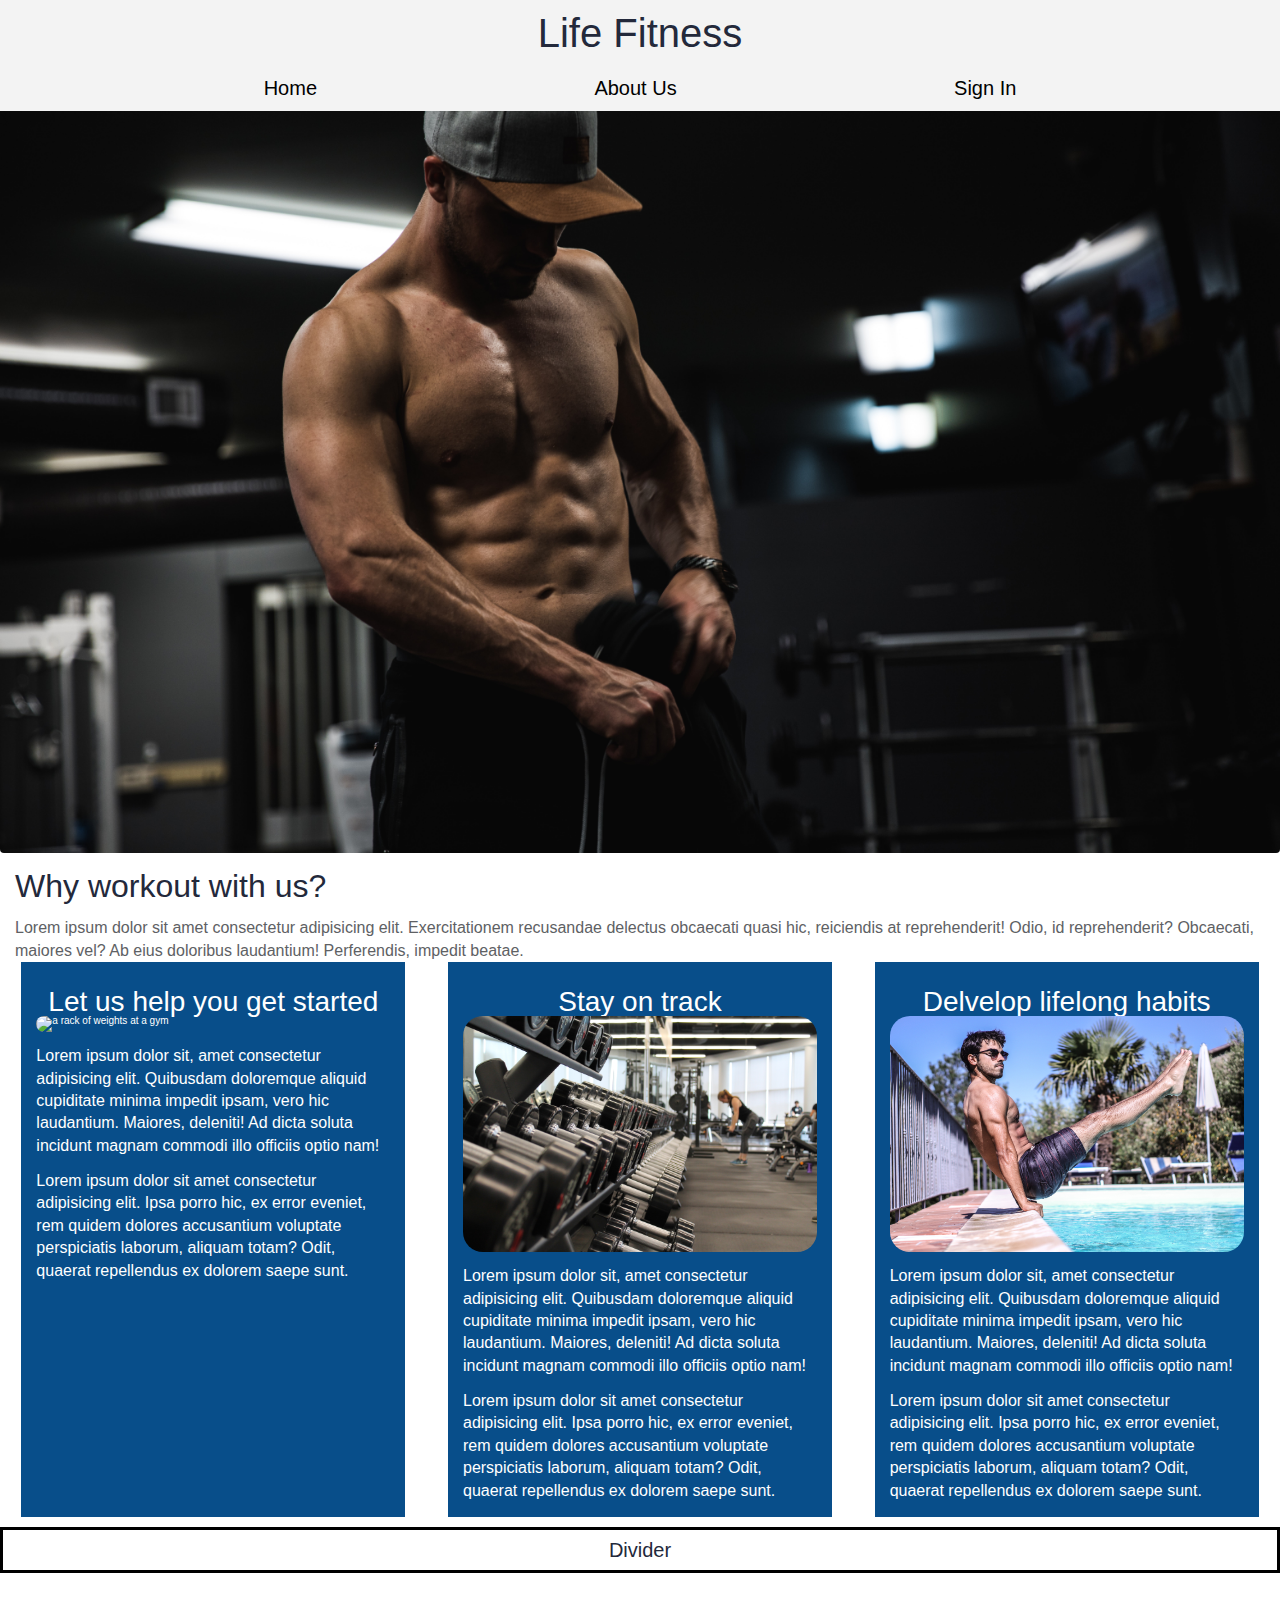
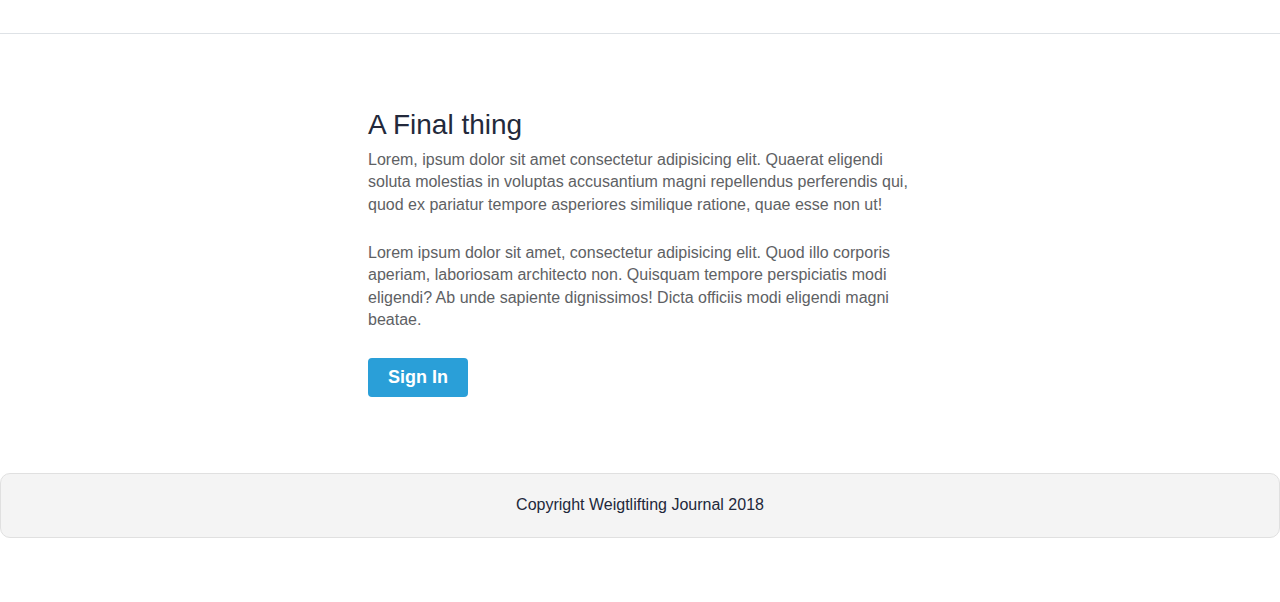
==== index.html @ 94f2654a "first-commit" ====
<!doctype html>

<html lang="en" font-size: 62.5%>
<head>
  <meta charset="utf-8">

  <meta name="viewport" content="width=device-width, initial-scale=1">

  <title>Weigtlifting Journal Marketing Page</title>

  <link href="css/index.css" rel="stylesheet">

  <link href="https://fonts.googleapis.com/css?family=Open+Sans&display=swap" rel="stylesheet">

</head>

<body>

 <section class = top>
    <div class =title> 
      <h1>Life Fitness</h1>
    </div>
    <nav>
        <a href = "index.html" class = "toolbar">Home</a>
        <a href = "about_us.html" class = "toolbar">About Us</a>
        <a href = "#" class = "toolbar">Sign In</a>
    </nav>
  </section>

  <div class="container home">

    <header class="intro">
      
      <div class ="topimage">
        <img src="img/Photo by Anastase Maragos on Unsplash.jpg" alt = "A strong man prepares for his workout" class = "workout1">
      </div>

      <h2>Why workout with us?</h2>
    
      <p>Lorem ipsum dolor sit amet consectetur adipisicing elit. Exercitationem recusandae delectus obcaecati quasi hic, reiciendis at reprehenderit! Odio, id reprehenderit? Obcaecati, maiores vel? Ab eius doloribus laudantium! Perferendis, impedit beatae.</p>
    </header>
   
    <section class="middle-section">

      <div class = "middle-points">
        <h3>Let us help you get started</h3>

        <div class = "image_class">
            <img src="img/Photo by Sam Knight on Unsplash.jpg" class="weights" alt="a rack of weights at a gym">
        </div>

        <div class = "middle_point_text">
          <p>Lorem ipsum dolor sit, amet consectetur adipisicing elit. Quibusdam doloremque aliquid cupiditate minima impedit ipsam, vero hic laudantium. Maiores, deleniti! Ad dicta soluta incidunt magnam commodi illo officiis optio nam!</p>
        
          <p>Lorem ipsum dolor sit amet consectetur adipisicing elit. Ipsa porro hic, ex error eveniet, rem quidem dolores accusantium voluptate perspiciatis laborum, aliquam totam? Odit, quaerat repellendus ex dolorem saepe sunt.</p>
        </div>
      </div>

      <div class = "middle-points">
          <h3>Stay on track</h3>
  
          <div class = "image_class">
              <img src="img/Photo by Danielle Cerullo on Unsplash.jpg" class="weights" alt="a rack of weights at a gym">
          </div>
  
          <div class = "middle_point_text">
            <p>Lorem ipsum dolor sit, amet consectetur adipisicing elit. Quibusdam doloremque aliquid cupiditate minima impedit ipsam, vero hic laudantium. Maiores, deleniti! Ad dicta soluta incidunt magnam commodi illo officiis optio nam!</p>
          
            <p>Lorem ipsum dolor sit amet consectetur adipisicing elit. Ipsa porro hic, ex error eveniet, rem quidem dolores accusantium voluptate perspiciatis laborum, aliquam totam? Odit, quaerat repellendus ex dolorem saepe sunt.</p>
          </div>
        </div>

        <div class = "middle-points">
            <h3>Delvelop lifelong habits</h3>
    
            <div class = "image_class">
                <img src="img/Photo by Pedro Araújo on Unsplash.jpg" class="weights" alt="a rack of weights at a gym">
            </div>
    
            <div class = "middle_point_text">
              <p>Lorem ipsum dolor sit, amet consectetur adipisicing elit. Quibusdam doloremque aliquid cupiditate minima impedit ipsam, vero hic laudantium. Maiores, deleniti! Ad dicta soluta incidunt magnam commodi illo officiis optio nam!</p>
            
              <p>Lorem ipsum dolor sit amet consectetur adipisicing elit. Ipsa porro hic, ex error eveniet, rem quidem dolores accusantium voluptate perspiciatis laborum, aliquam totam? Odit, quaerat repellendus ex dolorem saepe sunt.</p>
            </div>
          </div>
    </section>

    <div class = "divider">
      <h4>Divider</h4>
    </div>
    
    <section class="final_point">
      <div class="final_point-text">
        <h3>A Final thing</h3>

        <p>Lorem, ipsum dolor sit amet consectetur adipisicing elit. Quaerat eligendi soluta molestias in voluptas accusantium magni repellendus perferendis qui, quod ex pariatur tempore asperiores similique ratione, quae esse non ut!</p>
      
        <p>Lorem ipsum dolor sit amet, consectetur adipisicing elit. Quod illo corporis aperiam, laboriosam architecto non. Quisquam tempore perspiciatis modi eligendi? Ab unde sapiente dignissimos! Dicta officiis modi eligendi magni beatae.</p>
      
        <div class="btn">
            <button type="button" href = "index.html" class = "button">Sign In</button>
            <button type="button" href = "index.html" class = "button2">Sign In</button>
        </div>
      </div>

    </section>

    <footer>
      <p>Copyright Weigtlifting Journal 2018</p>
    </footer>

  </div>
</body>
</html>
---- css/index.css ----
/* http://meyerweb.com/eric/tools/css/reset/ 
   v2.0 | 20110126
   License: none (public domain)
*/
html,
body,
div,
span,
applet,
object,
iframe,
h1,
h2,
h3,
h4,
h5,
h6,
p,
blockquote,
pre,
a,
abbr,
acronym,
address,
big,
cite,
code,
del,
dfn,
em,
img,
ins,
kbd,
q,
s,
samp,
small,
strike,
strong,
sub,
sup,
tt,
var,
b,
u,
i,
center,
dl,
dt,
dd,
ol,
ul,
li,
fieldset,
form,
label,
legend,
table,
caption,
tbody,
tfoot,
thead,
tr,
th,
td,
article,
aside,
canvas,
details,
embed,
figure,
figcaption,
footer,
header,
hgroup,
menu,
nav,
output,
ruby,
section,
summary,
time,
mark,
audio,
video {
  margin: 0;
  padding: 0;
  border: 0;
  font-size: 100%;
  font: inherit;
  vertical-align: baseline;
}
/* HTML5 display-role reset for older browsers */
article,
aside,
details,
figcaption,
figure,
footer,
header,
hgroup,
menu,
nav,
section {
  display: block;
}
body {
  line-height: 1;
}
ol,
ul {
  list-style: none;
}
blockquote,
q {
  quotes: none;
}
blockquote:before,
blockquote:after,
q:before,
q:after {
  content: '';
  content: none;
}
table {
  border-collapse: collapse;
  border-spacing: 0;
}
* {
  box-sizing: border-box;
}
html {
  font-size: 62.5%;
}
html,
body {
  font-family: 'Ubuntu', sans-serif;
  color: #5E6164;
}
h1,
h2,
h3,
h4,
h5 {
  font-family: Impact, Haettenschweiler, 'Arial Narrow Bold', sans-serif;
  color: #23293B;
}
h2 {
  font-size: 3.2rem;
}
h3 {
  font-size: 2.8rem;
}
p {
  font-size: 1.6rem;
  line-height: 1.4;
}
.container {
  width: 100%;
}
.top {
  display: flex;
  background-color: #F3F3F3;
  flex-flow: row wrap;
  padding: 1%;
  overflow: hidden;
  position: fixed;
  width: 100%;
  top: 0;
}
.top div.title {
  display: flex;
  justify-content: center;
  width: 100%;
  flex-flow: column wrap;
  align-content: center;
}
.top .title {
  font-size: 4rem;
}
.top nav {
  display: flex;
  justify-content: space-between;
  width: 100%;
  padding-right: 20%;
  padding-left: 20%;
  margin-top: 2%;
}
@media (max-width: 900px) {
  .top nav {
    padding-top: 2%;
    padding-left: 7.5%;
    padding-right: 7.5%;
    justify-content: space-around;
    padding-bottom: 2%;
  }
}
@media (max-width: 500px) {
  .top nav {
    padding-top: 2%;
    padding-left: 5%;
    padding-right: 5%;
    justify-content: space-around;
    padding-bottom: 2%;
  }
}
.top nav .toolbar {
  text-decoration: none;
  font-size: 2rem;
  color: black;
}
footer {
  color: #22283B;
  background: #f4f4f4;
  padding: 20px 0;
  border: 1px double #e0e0e0;
  border-radius: 10px;
  display: flex;
  justify-content: center;
  align-items: center;
  margin-bottom: 5%;
}
.home .intro h2 {
  padding: 15px;
}
.home .intro p {
  padding: 0 15px;
}
.home .intro .topimage .workout1 {
  border-radius: 4px;
  width: 100%;
}
.home .image_class {
  display: flex;
  flex-wrap: wrap;
  width: 100%;
}
.home .image_class img {
  width: 100%;
  border-radius: 20px;
  height: 100%;
}
.home .middle-section {
  display: flex;
  flex-flow: row-wrap;
  justify-content: space-around;
}
@media (max-width: 500px) {
  .home .middle-section {
    flex-flow: column wrap;
  }
}
.home .middle-section .middle-points {
  padding: 15px;
  width: 30%;
  background-color: #084E8A;
  color: white;
}
@media (max-width: 500px) {
  .home .middle-section .middle-points {
    width: 100%;
    padding: 15px, 15px, 0px, 15px;
  }
}
.home .middle-section .middle-points h3 {
  margin-top: 11px;
  color: white;
  width: 100%;
  text-align: center;
}
.home .middle-section .middle-points p {
  margin-top: 13px;
}
.home .divider {
  display: flex;
  width: 100%;
  border: 3px solid black;
  margin-top: 10px;
  justify-content: center;
  padding: 10px;
  font-size: 2rem;
}
.home .final_point {
  margin-top: 60px;
  border-top: 1px solid #dee2e6;
  padding: 6% 7.5%;
  display: flex;
  justify-content: center;
}
@media (max-width: 900px) {
  .home .final_point {
    display: flex;
    width: 100%;
    flex-direction: column-reverse;
    justify-content: center;
  }
}
@media (max-width: 500px) {
  .home .final_point {
    display: flex;
    width: 100%;
    flex-direction: column-reverse;
    justify-content: center;
    padding-left: 0px;
    margin-top: 4%;
  }
}
.home .final_point .final_point-text {
  width: 50%;
}
@media (max-width: 900px) {
  .home .final_point .final_point-text {
    display: flex;
    width: 100%;
    flex-direction: column;
    justify-content: center;
  }
}
@media (max-width: 500px) {
  .home .final_point .final_point-text {
    display: flex;
    width: 100%;
    flex-direction: column;
    justify-content: center;
    padding-left: 4%;
    padding-top: 2%;
  }
}
.home .final_point .final_point-text h3 {
  margin-bottom: 10px;
}
.home .final_point .final_point-text p {
  margin-bottom: 26px;
}
@media (max-width: 500px) {
  .home .final_point .final_point-text .btn {
    display: flex;
    width: 100%;
    flex-direction: column;
    justify-content: center;
  }
}
.home .final_point .final_point-text .btn .button {
  background-color: #2A9FD8;
  color: white;
  padding: 7px 7px;
  text-align: center;
  text-decoration: none;
  display: inline-block;
  font-size: 1.8rem;
  border-radius: 4px;
  width: 100px;
  font-weight: bold;
  border: 2px solid #2A9FD8;
}
@media (max-width: 500px) {
  .home .final_point .final_point-text .btn .button {
    display: none;
  }
}
.home .final_point .final_point-text .btn .button2 {
  display: none;
}
@media (max-width: 500px) {
  .home .final_point .final_point-text .btn .button2 {
    background-color: #001a33;
    color: white;
    padding: 7px 7px;
    text-align: center;
    text-decoration: none;
    display: inline-block;
    font-size: 1.8rem;
    border-radius: 4px;
    width: 100px;
    font-weight: bold;
    border: 2px solid #2A9FD8;
    display: flex;
    flex-direction: column;
    justify-content: center;
    width: 100%;
    padding: 5%;
    padding-left: 43%;
  }
}
.home .final_point .bottom-img {
  width: 46%;
  margin-left: 4%;
}
@media (max-width: 900px) {
  .home .final_point .bottom-img {
    display: flex;
    width: 100%;
    flex-direction: column-reverse;
    justify-content: center;
  }
}
@media (max-width: 500px) {
  .home .final_point .bottom-img {
    display: flex;
    width: 100%;
    flex-direction: column;
    justify-content: center;
  }
}
.home .final_point .bottom-img img {
  width: 100%;
  height: auto;
  border-radius: 10px;
}
.home .about-us-middle {
  display: flex;
  flex-flow: row-wrap;
  justify-content: space-around;
  flex-flow: row wrap;
}
@media (max-width: 500px) {
  .home .about-us-middle {
    flex-flow: column wrap;
  }
}
.home .about-us-middle .about-us-middle-points {
  padding: 15px;
  background-image: url("");
  width: 30%;
  border: 2px solid black;
  border-radius: 4px;
  margin-top: 20px;
}
@media (max-width: 500px) {
  .home .about-us-middle .about-us-middle-points {
    width: 100%;
    padding: 15px, 15px, 0px, 15px;
  }
}
.home .about-us-middle .about-us-middle-points h3 {
  margin-top: 11px;
}
.home .about-us-middle .about-us-middle-points p {
  margin-top: 13px;
}
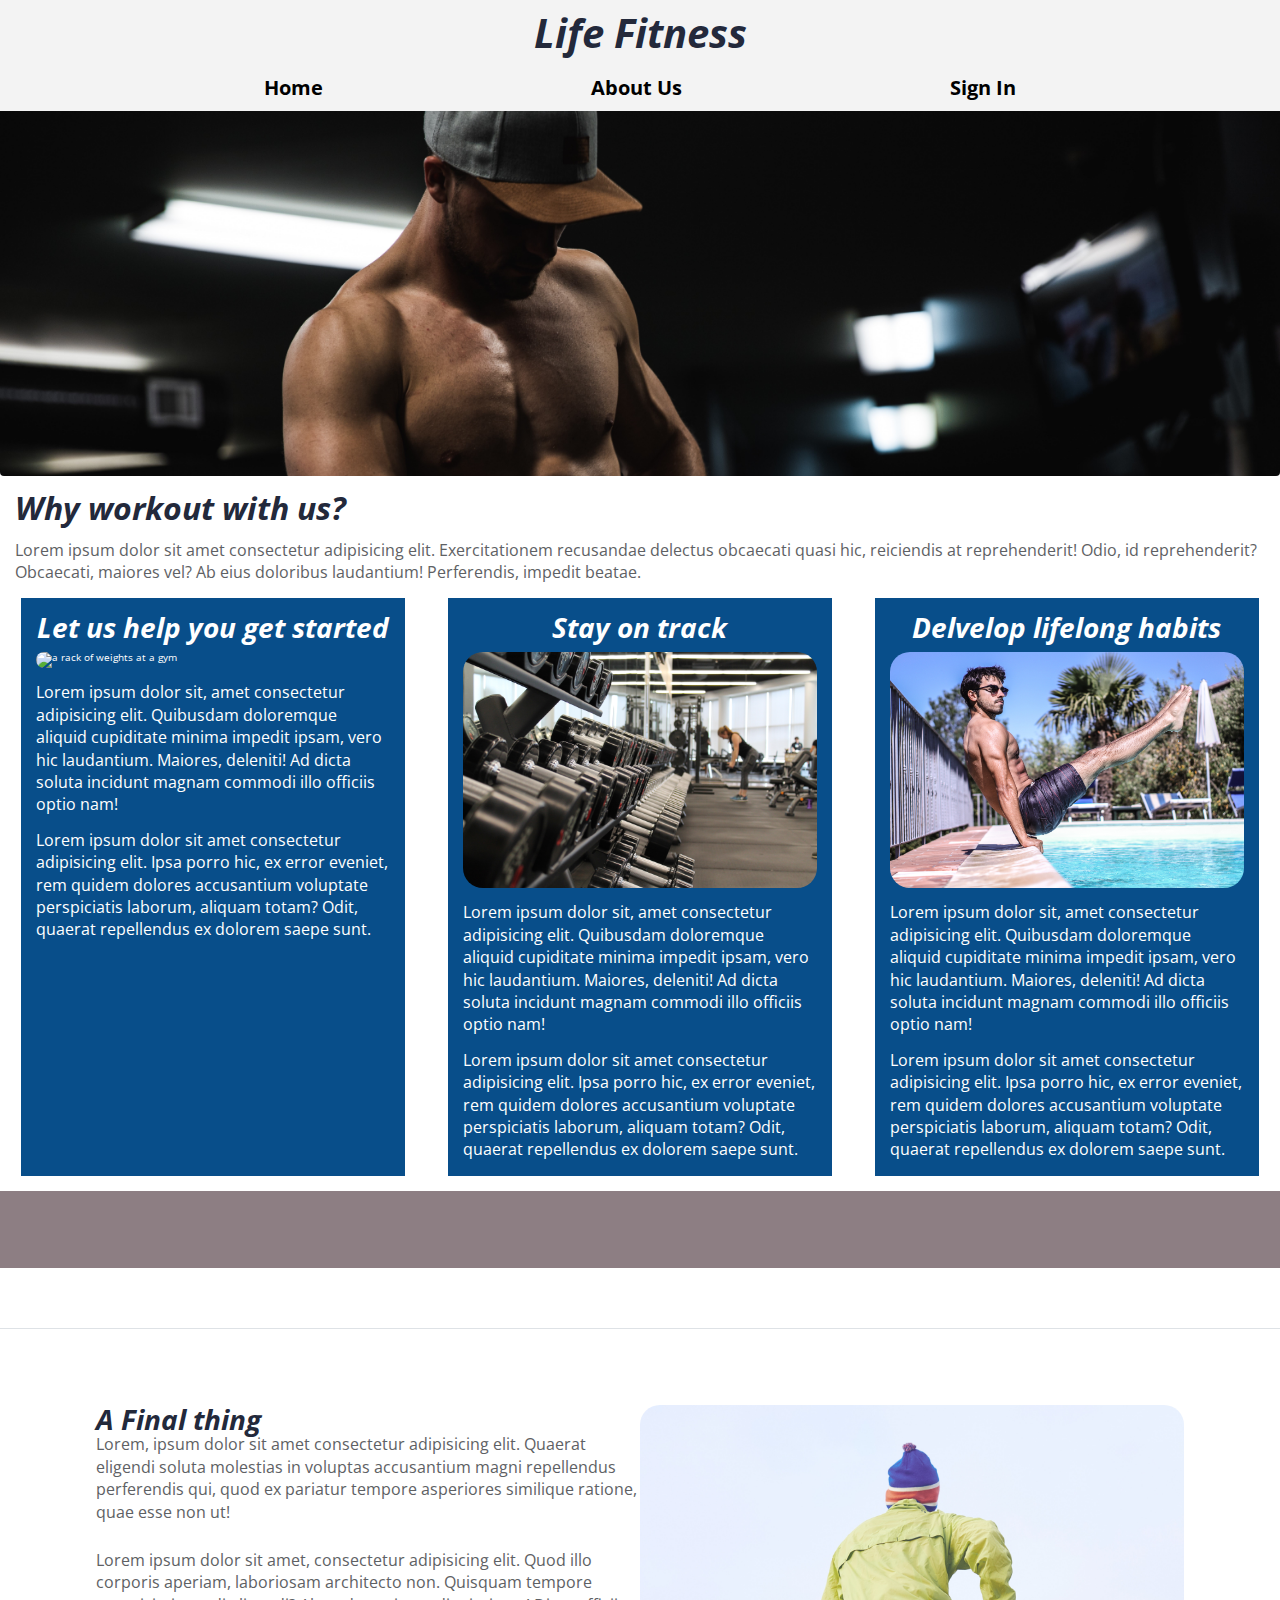
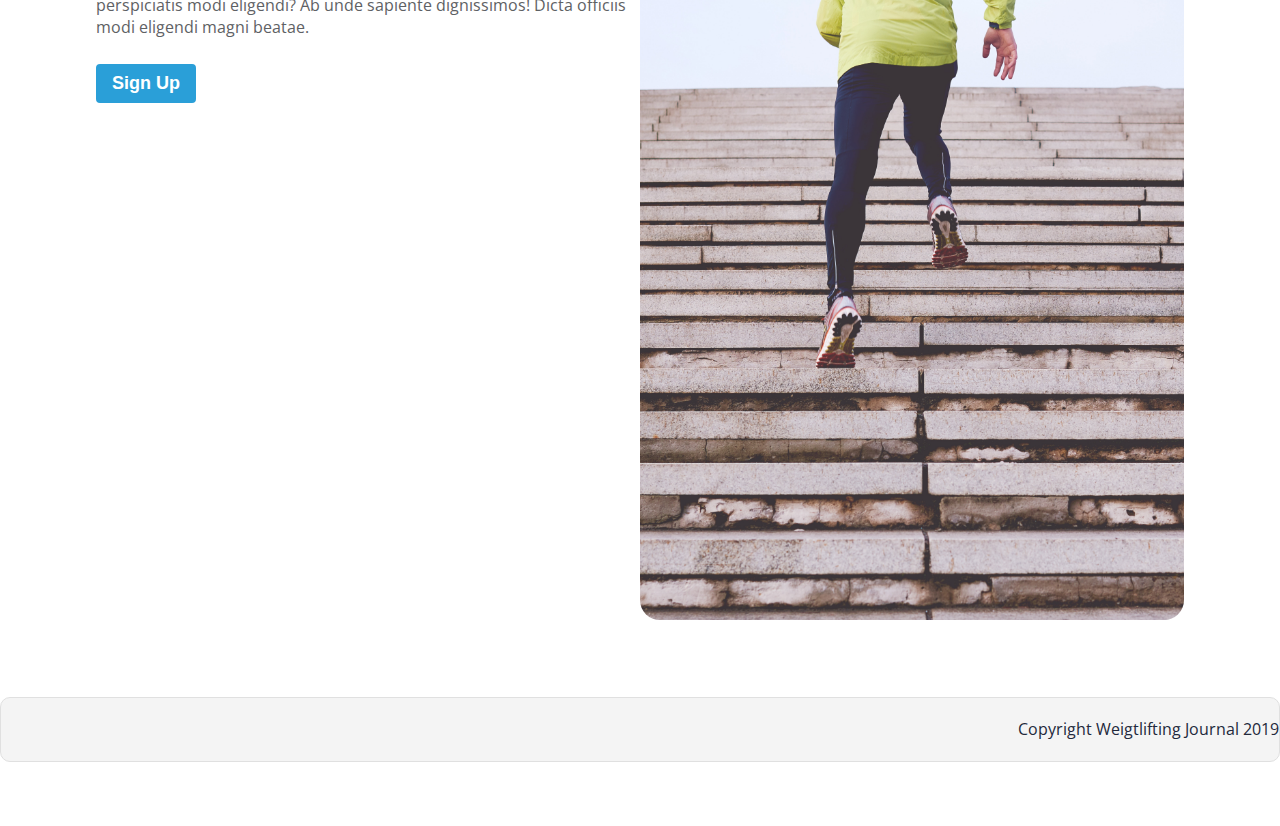
==== commit 2e089595: "second_commit" ====
--- a/index.html
+++ b/index.html
@@ -32,7 +32,7 @@
     <header class="intro">
       
       <div class ="topimage">
-        <img src="img/Photo by Anastase Maragos on Unsplash.jpg" alt = "A strong man prepares for his workout" class = "workout1">
+        <img src="img/Photo by Anastase Maragos on Unsplash 2.jpg" alt = "A strong man prepares for his workout" class = "workout1">
       </div>
 
       <h2>Why workout with us?</h2>
@@ -86,7 +86,6 @@
     </section>
 
     <div class = "divider">
-      <h4>Divider</h4>
     </div>
     
     <section class="final_point">
@@ -98,15 +97,18 @@
         <p>Lorem ipsum dolor sit amet, consectetur adipisicing elit. Quod illo corporis aperiam, laboriosam architecto non. Quisquam tempore perspiciatis modi eligendi? Ab unde sapiente dignissimos! Dicta officiis modi eligendi magni beatae.</p>
       
         <div class="btn">
-            <button type="button" href = "index.html" class = "button">Sign In</button>
-            <button type="button" href = "index.html" class = "button2">Sign In</button>
+            <button type="button" href = "index.html" class = "button">Sign Up</button>
+            <button type="button" href = "index.html" class = "button2">Sign Up</button>
         </div>
+      </div>
+      <div class = "image_class">
+          <img src="img/Photo by Clique Images on Unsplash.jpg" class="barbell" alt="a fully loaded barbell about to be lifted">
       </div>
 
     </section>
 
     <footer>
-      <p>Copyright Weigtlifting Journal 2018</p>
+      <p>Copyright Weigtlifting Journal 2019</p>
     </footer>
 
   </div>
--- a/css/index.css
+++ b/css/index.css
@@ -134,7 +134,7 @@
 }
 html,
 body {
-  font-family: 'Ubuntu', sans-serif;
+  font-family: -apple-system, BlinkMacSystemFont, 'Segoe UI', Roboto, Oxygen, Ubuntu, Cantarell, 'Open Sans', 'Helvetica Neue', sans-serif;
   color: #5E6164;
 }
 h1,
@@ -142,7 +142,9 @@
 h3,
 h4,
 h5 {
-  font-family: Impact, Haettenschweiler, 'Arial Narrow Bold', sans-serif;
+  font-family: -apple-system, BlinkMacSystemFont, 'Segoe UI', Roboto, Oxygen, Ubuntu, Cantarell, 'Open Sans', 'Helvetica Neue', sans-serif;
+  font-weight: bold;
+  font-style: italic;
   color: #23293B;
 }
 h2 {
@@ -174,8 +176,6 @@
   width: 100%;
   flex-flow: column wrap;
   align-content: center;
-}
-.top .title {
   font-size: 4rem;
 }
 .top nav {
@@ -209,6 +209,9 @@
   font-size: 2rem;
   color: black;
 }
+.top nav a {
+  font-weight: bold;
+}
 footer {
   color: #22283B;
   background: #f4f4f4;
@@ -216,9 +219,11 @@
   border: 1px double #e0e0e0;
   border-radius: 10px;
   display: flex;
-  justify-content: center;
-  align-items: center;
+  justify-content: flex-end;
+  align-items: flex-end;
   margin-bottom: 5%;
+  text-align: left;
+  width: 100%;
 }
 .home .intro h2 {
   padding: 15px;
@@ -244,6 +249,7 @@
   display: flex;
   flex-flow: row-wrap;
   justify-content: space-around;
+  flex-flow: row wrap;
 }
 @media (max-width: 500px) {
   .home .middle-section {
@@ -251,6 +257,7 @@
   }
 }
 .home .middle-section .middle-points {
+  margin: 15px;
   padding: 15px;
   width: 30%;
   background-color: #084E8A;
@@ -263,7 +270,7 @@
   }
 }
 .home .middle-section .middle-points h3 {
-  margin-top: 11px;
+  margin-bottom: 11px;
   color: white;
   width: 100%;
   text-align: center;
@@ -274,14 +281,13 @@
 .home .divider {
   display: flex;
   width: 100%;
-  border: 3px solid black;
-  margin-top: 10px;
+  background-color: #8D7E83;
   justify-content: center;
-  padding: 10px;
-  font-size: 2rem;
+  padding: 3%;
 }
 .home .final_point {
   margin-top: 60px;
+  width: 100%;
   border-top: 1px solid #dee2e6;
   padding: 6% 7.5%;
   display: flex;
@@ -306,7 +312,7 @@
   }
 }
 .home .final_point .final_point-text {
-  width: 50%;
+  width: 100%;
 }
 @media (max-width: 900px) {
   .home .final_point .final_point-text {
@@ -325,9 +331,6 @@
     padding-left: 4%;
     padding-top: 2%;
   }
-}
-.home .final_point .final_point-text h3 {
-  margin-bottom: 10px;
 }
 .home .final_point .final_point-text p {
   margin-bottom: 26px;
@@ -382,59 +385,3 @@
     padding-left: 43%;
   }
 }
-.home .final_point .bottom-img {
-  width: 46%;
-  margin-left: 4%;
-}
-@media (max-width: 900px) {
-  .home .final_point .bottom-img {
-    display: flex;
-    width: 100%;
-    flex-direction: column-reverse;
-    justify-content: center;
-  }
-}
-@media (max-width: 500px) {
-  .home .final_point .bottom-img {
-    display: flex;
-    width: 100%;
-    flex-direction: column;
-    justify-content: center;
-  }
-}
-.home .final_point .bottom-img img {
-  width: 100%;
-  height: auto;
-  border-radius: 10px;
-}
-.home .about-us-middle {
-  display: flex;
-  flex-flow: row-wrap;
-  justify-content: space-around;
-  flex-flow: row wrap;
-}
-@media (max-width: 500px) {
-  .home .about-us-middle {
-    flex-flow: column wrap;
-  }
-}
-.home .about-us-middle .about-us-middle-points {
-  padding: 15px;
-  background-image: url("");
-  width: 30%;
-  border: 2px solid black;
-  border-radius: 4px;
-  margin-top: 20px;
-}
-@media (max-width: 500px) {
-  .home .about-us-middle .about-us-middle-points {
-    width: 100%;
-    padding: 15px, 15px, 0px, 15px;
-  }
-}
-.home .about-us-middle .about-us-middle-points h3 {
-  margin-top: 11px;
-}
-.home .about-us-middle .about-us-middle-points p {
-  margin-top: 13px;
-}
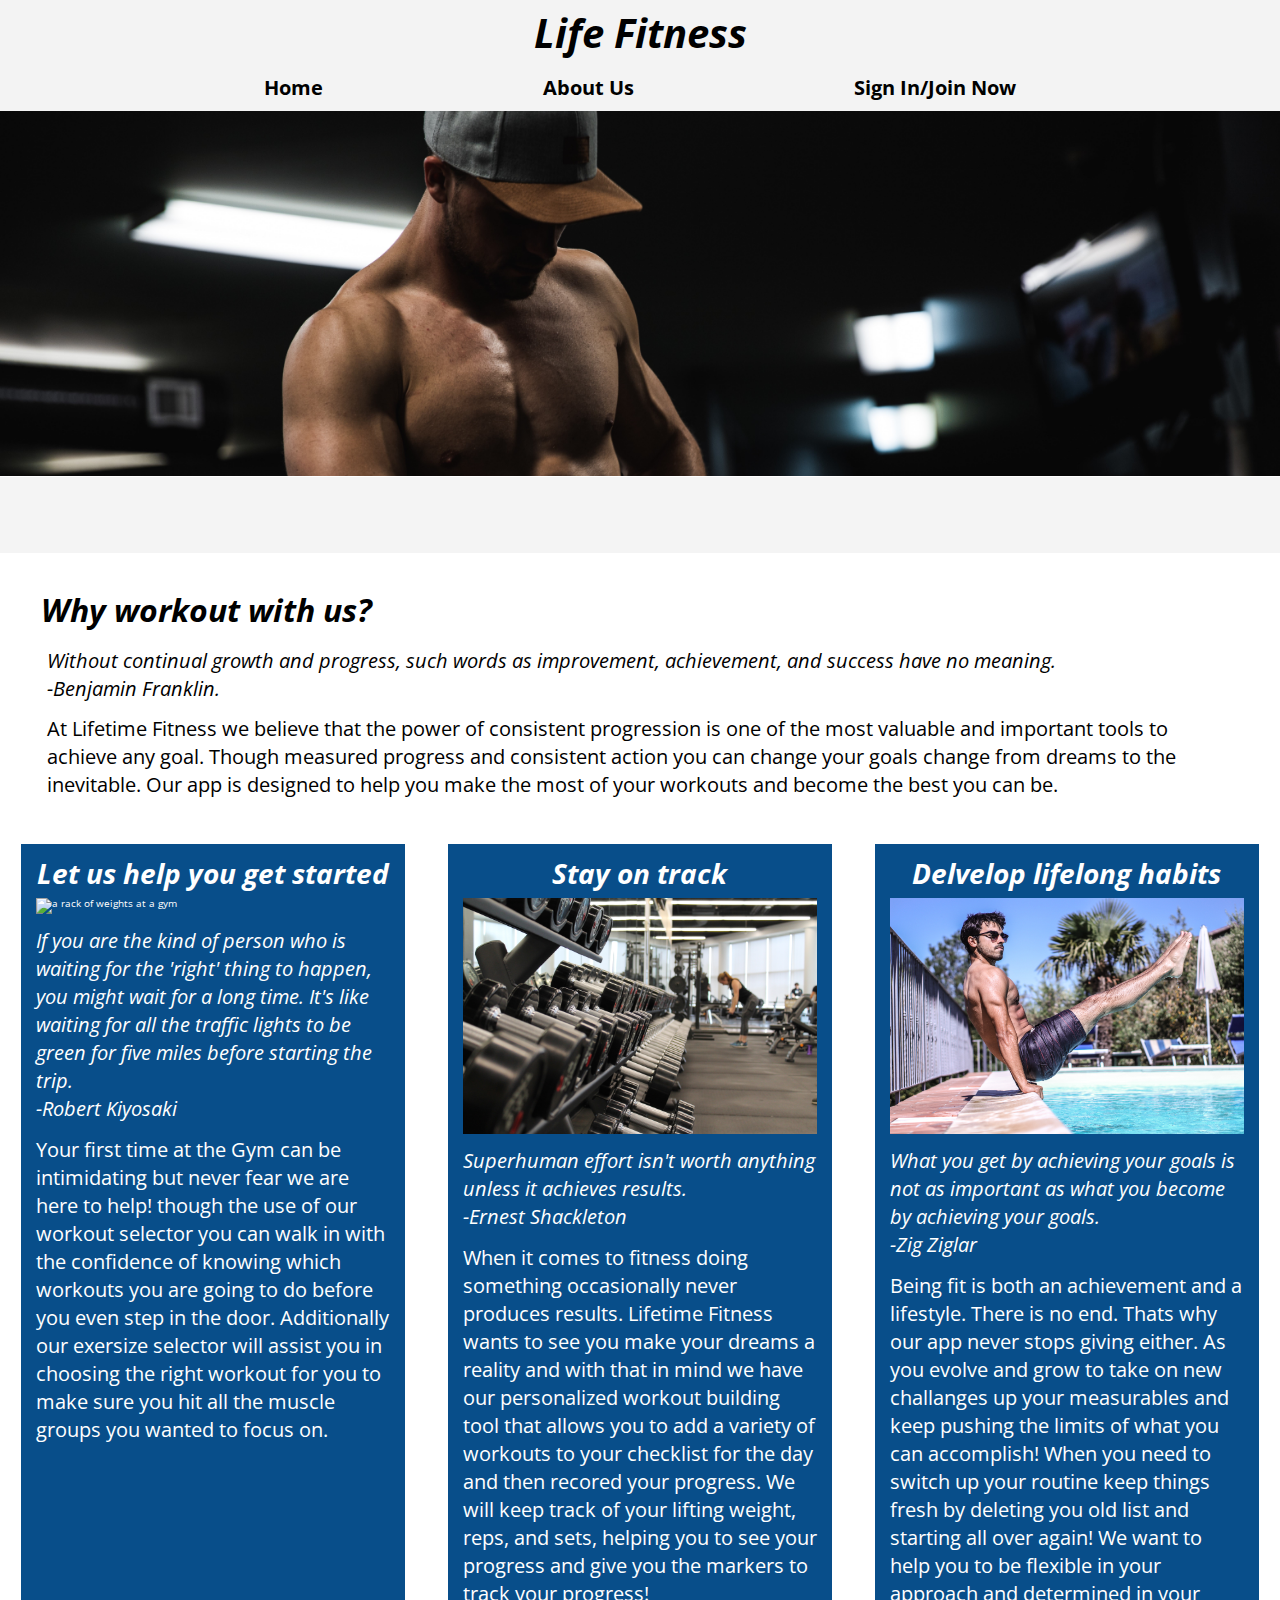
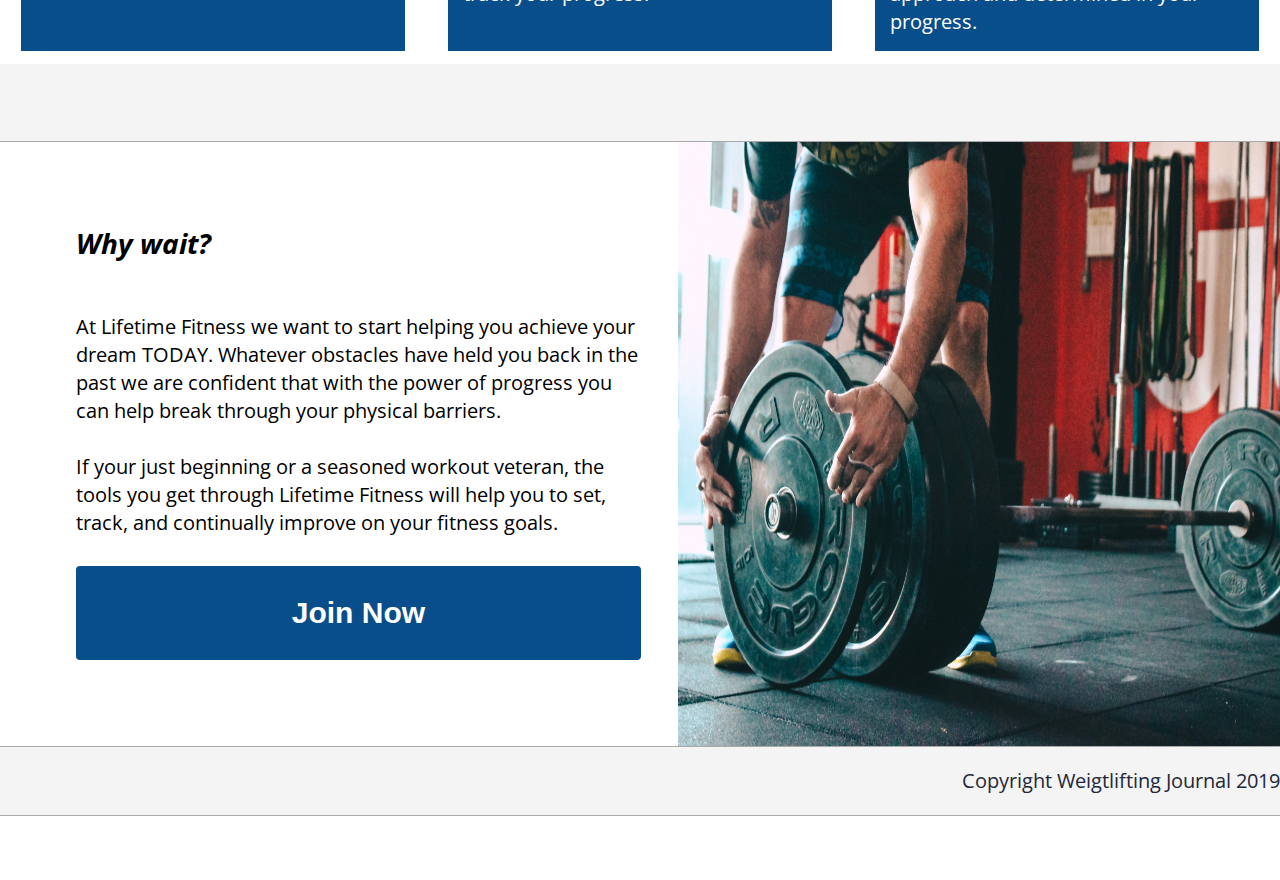
==== commit 56b74810: "Merge pull request #2 from bw-weight-lifting-journal/brandon-harris" ====
--- a/index.html
+++ b/index.html
@@ -12,6 +12,8 @@
 
   <link href="https://fonts.googleapis.com/css?family=Open+Sans&display=swap" rel="stylesheet">
 
+  <link type="text/css" rel="stylesheet" href="//fonts.googleapis.com/css?family=Open+Sans:400,300,600,700">
+
 </head>
 
 <body>
@@ -23,7 +25,7 @@
     <nav>
         <a href = "index.html" class = "toolbar">Home</a>
         <a href = "about_us.html" class = "toolbar">About Us</a>
-        <a href = "#" class = "toolbar">Sign In</a>
+        <a href = "#" class = "toolbar">Sign In/Join Now</a>
     </nav>
   </section>
 
@@ -35,9 +37,18 @@
         <img src="img/Photo by Anastase Maragos on Unsplash 2.jpg" alt = "A strong man prepares for his workout" class = "workout1">
       </div>
 
-      <h2>Why workout with us?</h2>
-    
-      <p>Lorem ipsum dolor sit amet consectetur adipisicing elit. Exercitationem recusandae delectus obcaecati quasi hic, reiciendis at reprehenderit! Odio, id reprehenderit? Obcaecati, maiores vel? Ab eius doloribus laudantium! Perferendis, impedit beatae.</p>
+      <div class = "divider"></div>
+
+      <div class = "top-blurb">
+
+        <h2>Why workout with us?</h2>
+      
+        <p class = "quote">Without continual growth and progress, such words as improvement, achievement, and success have no meaning. <br> -Benjamin Franklin.</p>
+        
+        <p> At Lifetime Fitness we believe that the power of consistent progression is one of the most valuable and important tools to achieve any goal. Though measured progress and consistent action you can change your goals change from dreams to the inevitable. Our app is designed to help you make the most of your workouts and become the best you can be. </p>
+
+      </div>
+
     </header>
    
     <section class="middle-section">
@@ -50,9 +61,9 @@
         </div>
 
         <div class = "middle_point_text">
-          <p>Lorem ipsum dolor sit, amet consectetur adipisicing elit. Quibusdam doloremque aliquid cupiditate minima impedit ipsam, vero hic laudantium. Maiores, deleniti! Ad dicta soluta incidunt magnam commodi illo officiis optio nam!</p>
-        
-          <p>Lorem ipsum dolor sit amet consectetur adipisicing elit. Ipsa porro hic, ex error eveniet, rem quidem dolores accusantium voluptate perspiciatis laborum, aliquam totam? Odit, quaerat repellendus ex dolorem saepe sunt.</p>
+          <p class = "quote">If you are the kind of person who is waiting for the 'right' thing to happen, you might wait for a long time. It's like waiting for all the traffic lights to be green for five miles before starting the trip. <br> -Robert Kiyosaki</p>
+
+          <p>Your first time at the Gym can be intimidating but never fear we are here to help! though the use of our workout selector you can walk in with the confidence of knowing which workouts you are going to do before you even step in the door. Additionally our exersize selector will assist you in choosing the right workout for you to make sure you hit all the muscle groups you wanted to focus on.</p>
         </div>
       </div>
 
@@ -64,9 +75,9 @@
           </div>
   
           <div class = "middle_point_text">
-            <p>Lorem ipsum dolor sit, amet consectetur adipisicing elit. Quibusdam doloremque aliquid cupiditate minima impedit ipsam, vero hic laudantium. Maiores, deleniti! Ad dicta soluta incidunt magnam commodi illo officiis optio nam!</p>
+            <p class = "quote">Superhuman effort isn't worth anything unless it achieves results. <br> -Ernest Shackleton</p>
           
-            <p>Lorem ipsum dolor sit amet consectetur adipisicing elit. Ipsa porro hic, ex error eveniet, rem quidem dolores accusantium voluptate perspiciatis laborum, aliquam totam? Odit, quaerat repellendus ex dolorem saepe sunt.</p>
+            <p>When it comes to fitness doing something occasionally never produces results. Lifetime Fitness wants to see you make your dreams a reality and with that in mind we have our personalized workout building tool that allows you to add a variety of workouts to your checklist for the day and then recored your progress. We will keep track of your lifting weight, reps, and sets, helping you to see your progress and give you the markers to track your progress!</p>
           </div>
         </div>
 
@@ -78,31 +89,32 @@
             </div>
     
             <div class = "middle_point_text">
-              <p>Lorem ipsum dolor sit, amet consectetur adipisicing elit. Quibusdam doloremque aliquid cupiditate minima impedit ipsam, vero hic laudantium. Maiores, deleniti! Ad dicta soluta incidunt magnam commodi illo officiis optio nam!</p>
-            
-              <p>Lorem ipsum dolor sit amet consectetur adipisicing elit. Ipsa porro hic, ex error eveniet, rem quidem dolores accusantium voluptate perspiciatis laborum, aliquam totam? Odit, quaerat repellendus ex dolorem saepe sunt.</p>
+              <p class = "quote">What you get by achieving your goals is not as important as what you become by achieving your goals.<br>-Zig Ziglar</p>
+
+              <p>Being fit is both an achievement and a lifestyle. There is no end. Thats why our app never stops giving either. As you evolve and grow to take on new challanges up your measurables and keep pushing the limits of what you can accomplish! When you need to switch up your routine keep things fresh by deleting you old list and starting all over again! We want to help you to be flexible in your approach and determined in your progress.</p>
             </div>
           </div>
     </section>
 
-    <div class = "divider">
+    <div class = "divider" id = "divider1">
     </div>
     
     <section class="final_point">
       <div class="final_point-text">
-        <h3>A Final thing</h3>
+        <h3>Why wait?</h3>
 
-        <p>Lorem, ipsum dolor sit amet consectetur adipisicing elit. Quaerat eligendi soluta molestias in voluptas accusantium magni repellendus perferendis qui, quod ex pariatur tempore asperiores similique ratione, quae esse non ut!</p>
+        <p>At Lifetime Fitness we want to start helping you achieve your dream TODAY. Whatever obstacles have held you back in the past we are confident that with the power of progress you can help break through your physical barriers. 
+        </p>
       
-        <p>Lorem ipsum dolor sit amet, consectetur adipisicing elit. Quod illo corporis aperiam, laboriosam architecto non. Quisquam tempore perspiciatis modi eligendi? Ab unde sapiente dignissimos! Dicta officiis modi eligendi magni beatae.</p>
+        <p> If your just beginning or a seasoned workout veteran, the tools you get through Lifetime Fitness will help you to set, track, and continually improve on your fitness goals.</p>
       
         <div class="btn">
-            <button type="button" href = "index.html" class = "button">Sign Up</button>
-            <button type="button" href = "index.html" class = "button2">Sign Up</button>
+            <button type="button" href = "index.html" class = "button">Join Now</button>
+            <button type="button" href = "index.html" class = "button2">Join Now</button>
         </div>
       </div>
       <div class = "image_class">
-          <img src="img/Photo by Clique Images on Unsplash.jpg" class="barbell" alt="a fully loaded barbell about to be lifted">
+          <img src="img/Photo by Victor Freitas on Unsplash 2.jpg" class="barbell" alt="a fully loaded barbell about to be lifted">
       </div>
 
     </section>
--- a/css/index.css
+++ b/css/index.css
@@ -135,7 +135,7 @@
 html,
 body {
   font-family: -apple-system, BlinkMacSystemFont, 'Segoe UI', Roboto, Oxygen, Ubuntu, Cantarell, 'Open Sans', 'Helvetica Neue', sans-serif;
-  color: #5E6164;
+  color: black;
 }
 h1,
 h2,
@@ -145,7 +145,6 @@
   font-family: -apple-system, BlinkMacSystemFont, 'Segoe UI', Roboto, Oxygen, Ubuntu, Cantarell, 'Open Sans', 'Helvetica Neue', sans-serif;
   font-weight: bold;
   font-style: italic;
-  color: #23293B;
 }
 h2 {
   font-size: 3.2rem;
@@ -154,7 +153,7 @@
   font-size: 2.8rem;
 }
 p {
-  font-size: 1.6rem;
+  font-size: 2rem;
   line-height: 1.4;
 }
 .container {
@@ -179,14 +178,14 @@
   font-size: 4rem;
 }
 .top nav {
-  display: flex;
   justify-content: space-between;
   width: 100%;
+  display: flex;
   padding-right: 20%;
   padding-left: 20%;
   margin-top: 2%;
 }
-@media (max-width: 900px) {
+@media (max-width: 800px) {
   .top nav {
     padding-top: 2%;
     padding-left: 7.5%;
@@ -197,43 +196,63 @@
 }
 @media (max-width: 500px) {
   .top nav {
+    padding: 0px;
+    margin: 0px;
     padding-top: 2%;
-    padding-left: 5%;
-    padding-right: 5%;
-    justify-content: space-around;
-    padding-bottom: 2%;
+    justify-content: center;
+    text-align: center;
+    flex-direction: column;
   }
 }
 .top nav .toolbar {
   text-decoration: none;
   font-size: 2rem;
+  font-weight: bold;
   color: black;
 }
-.top nav a {
-  font-weight: bold;
+@media (max-width: 500px) {
+  .top nav .toolbar {
+    width: 100%;
+    border-top: 1px solid black;
+    padding-top: 1%;
+  }
 }
 footer {
   color: #22283B;
   background: #f4f4f4;
   padding: 20px 0;
-  border: 1px double #e0e0e0;
-  border-radius: 10px;
+  border-top: 1px double darkgray;
+  border-bottom: 1px double darkgray;
   display: flex;
   justify-content: flex-end;
   align-items: flex-end;
   margin-bottom: 5%;
   text-align: left;
   width: 100%;
+  margin-top: 0%;
 }
 .home .intro h2 {
   padding: 15px;
 }
 .home .intro p {
   padding: 0 15px;
+  margin: 0.5%;
+}
+.home .intro .quote {
+  font-style: italic;
 }
 .home .intro .topimage .workout1 {
-  border-radius: 4px;
-  width: 100%;
+  width: 100%;
+}
+@media (max-width: 800px) {
+  .home .intro .topimage .workout1 {
+    margin-top: 10%;
+  }
+}
+@media (max-width: 500px) {
+  .home .intro .topimage .workout1 {
+    margin-top: 15%;
+  }
 }
 .home .image_class {
   display: flex;
@@ -242,8 +261,14 @@
 }
 .home .image_class img {
   width: 100%;
-  border-radius: 20px;
   height: 100%;
+}
+.home div.top-blurb {
+  display: flex;
+  width: 96%;
+  margin: 2%;
+  flex-direction: column;
+  justify-content: center;
 }
 .home .middle-section {
   display: flex;
@@ -257,16 +282,27 @@
   }
 }
 .home .middle-section .middle-points {
-  margin: 15px;
+  margin: 1%;
   padding: 15px;
   width: 30%;
   background-color: #084E8A;
   color: white;
 }
-@media (max-width: 500px) {
+.home .middle-section .middle-points p.quote {
+  font-style: italic;
+}
+@media (max-width: 800px) {
   .home .middle-section .middle-points {
-    width: 100%;
-    padding: 15px, 15px, 0px, 15px;
+    display: flex;
+    width: 100%;
+    align-content: center;
+    flex-direction: column;
+    justify-content: center;
+  }
+}
+@media (max-width: 500px) {
+  .home .middle-section .middle-points {
+    margin: 0px;
   }
 }
 .home .middle-section .middle-points h3 {
@@ -278,22 +314,123 @@
 .home .middle-section .middle-points p {
   margin-top: 13px;
 }
+@media (max-width: 800px) {
+  .home .middle-section .middle-points .image_class img {
+    border-radius: 50%;
+    width: 70%;
+  }
+}
+@media (max-width: 500px) {
+  .home .middle-section .middle-points .image_class img {
+    width: 70%;
+  }
+}
+@media (max-width: 800px) {
+  .home .middle-section .middle-points .image_class {
+    display: flex;
+    width: 100%;
+    justify-content: center;
+  }
+}
+.home .middle-section .about-middle-points {
+  display: flex;
+  margin: 1%;
+  padding: 15px;
+  width: 100%;
+  background-color: #084E8A;
+  color: white;
+  flex-flow: row-wrap;
+  padding-right: 10%;
+}
+@media (max-width: 800px) {
+  .home .middle-section .about-middle-points {
+    width: 48%;
+    flex-direction: column;
+    margin-bottom: 2% !important;
+  }
+}
+@media (max-width: 500px) {
+  .home .middle-section .about-middle-points {
+    margin: 0px;
+    width: 100%;
+    flex-flow: row-wrap;
+  }
+}
+.home .middle-section .about-middle-points h3 {
+  margin-bottom: 11px;
+  color: white;
+  width: 100%;
+  text-align: center;
+}
+.home .middle-section .about-middle-points p {
+  margin-top: 13px;
+}
+@media (max-width: 800px) {
+  .home .middle-section .about-middle-points .image_class {
+    width: 100%;
+    display: flex;
+    justify-content: center;
+  }
+}
+.home .middle-section .about-middle-points .image_class img {
+  border-radius: 50%;
+  width: 330px;
+}
+@media (max-width: 800px) {
+  .home .middle-section .about-middle-points .image_class img {
+    width: 65%;
+  }
+}
+.home .middle-section .about-middle-points .middle_point_text {
+  width: 100%;
+  display: flex;
+  flex-direction: column;
+  justify-content: space-around;
+  font-weight: bold;
+  font-style: italic;
+}
+.home .middle-section .about-middle-points .middle_point_text .contact-info {
+  color: white;
+  font-weight: bold;
+}
+@media (max-width: 800px) {
+  .home .middle-section .about-middle-points .middle_point_text {
+    width: 100%;
+  }
+}
+.home .middle-section #odds {
+  margin-right: 20%;
+}
+@media (max-width: 800px) {
+  .home .middle-section #odds {
+    margin: 0px;
+  }
+}
+.home .middle-section #evens {
+  margin-left: 20%;
+}
+@media (max-width: 800px) {
+  .home .middle-section #evens {
+    margin: 0px;
+  }
+}
 .home .divider {
   display: flex;
   width: 100%;
-  background-color: #8D7E83;
+  background-color: #f4f4f4;
   justify-content: center;
   padding: 3%;
 }
+.home #divider1 {
+  border-bottom: 1px solid darkgray;
+}
 .home .final_point {
-  margin-top: 60px;
-  width: 100%;
-  border-top: 1px solid #dee2e6;
-  padding: 6% 7.5%;
+  width: 100%;
   display: flex;
   justify-content: center;
-}
-@media (max-width: 900px) {
+  padding-left: 3%;
+}
+@media (max-width: 800px) {
   .home .final_point {
     display: flex;
     width: 100%;
@@ -311,10 +448,19 @@
     margin-top: 4%;
   }
 }
+.home .final_point .image_class {
+  justify-content: center;
+}
+@media (max-width: 800px) {
+  .home .final_point .image_class {
+    display: none;
+  }
+}
 .home .final_point .final_point-text {
   width: 100%;
-}
-@media (max-width: 900px) {
+  padding: 7% 3%;
+}
+@media (max-width: 800px) {
   .home .final_point .final_point-text {
     display: flex;
     width: 100%;
@@ -332,8 +478,11 @@
     padding-top: 2%;
   }
 }
+.home .final_point .final_point-text h3 {
+  margin-bottom: 10%;
+}
 .home .final_point .final_point-text p {
-  margin-bottom: 26px;
+  margin-bottom: 5%;
 }
 @media (max-width: 500px) {
   .home .final_point .final_point-text .btn {
@@ -344,7 +493,7 @@
   }
 }
 .home .final_point .final_point-text .btn .button {
-  background-color: #2A9FD8;
+  background-color: #084E8A;
   color: white;
   padding: 7px 7px;
   text-align: center;
@@ -354,9 +503,12 @@
   border-radius: 4px;
   width: 100px;
   font-weight: bold;
-  border: 2px solid #2A9FD8;
-}
-@media (max-width: 500px) {
+  border: none;
+  width: 100%;
+  padding: 30px;
+  font-size: 3rem;
+}
+@media (max-width: 800px) {
   .home .final_point .final_point-text .btn .button {
     display: none;
   }
@@ -364,9 +516,9 @@
 .home .final_point .final_point-text .btn .button2 {
   display: none;
 }
-@media (max-width: 500px) {
+@media (max-width: 800px) {
   .home .final_point .final_point-text .btn .button2 {
-    background-color: #001a33;
+    background-color: #084E8A;
     color: white;
     padding: 7px 7px;
     text-align: center;
@@ -376,12 +528,14 @@
     border-radius: 4px;
     width: 100px;
     font-weight: bold;
-    border: 2px solid #2A9FD8;
-    display: flex;
-    flex-direction: column;
-    justify-content: center;
-    width: 100%;
+    border: none;
+    display: flex;
+    width: 100%;
+    flex-direction: column;
+    justify-content: center;
+    width: 90%;
     padding: 5%;
-    padding-left: 43%;
-  }
-}
+    padding-left: 33%;
+    font-size: 3rem;
+  }
+}
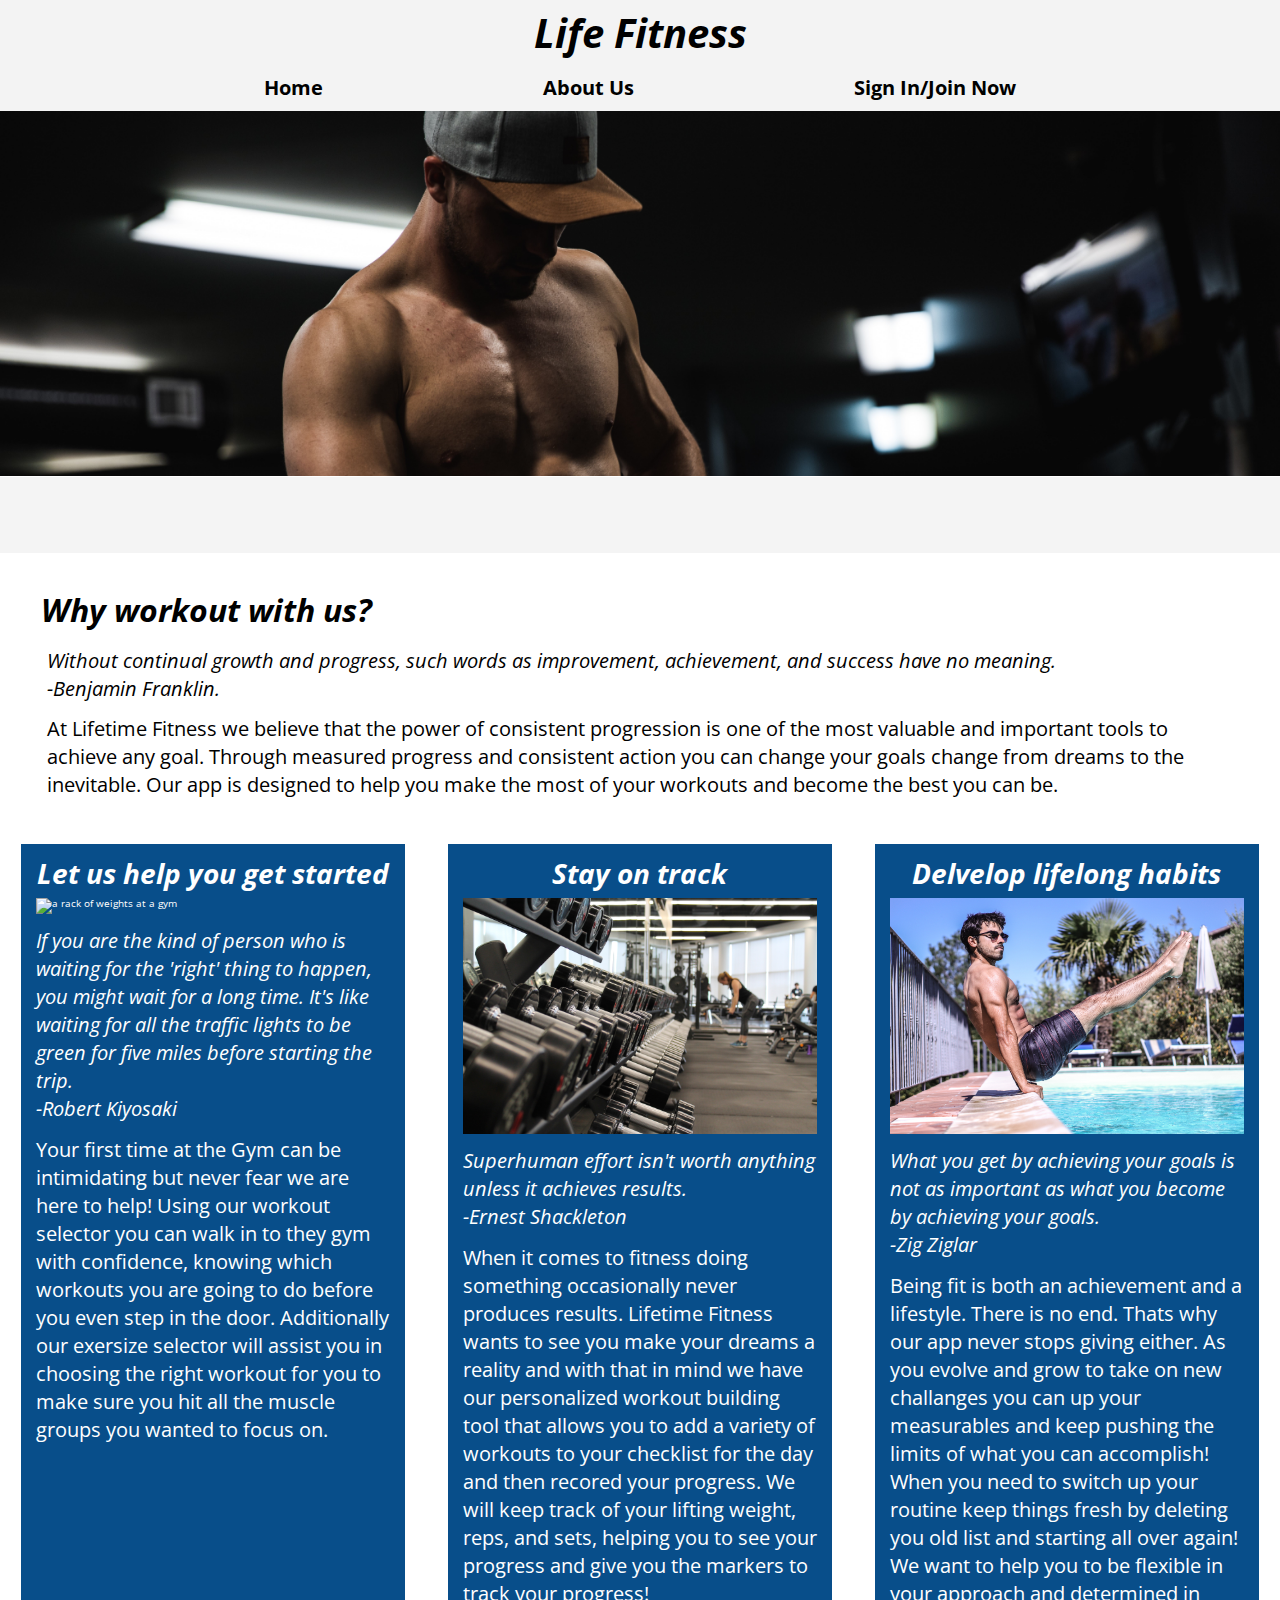
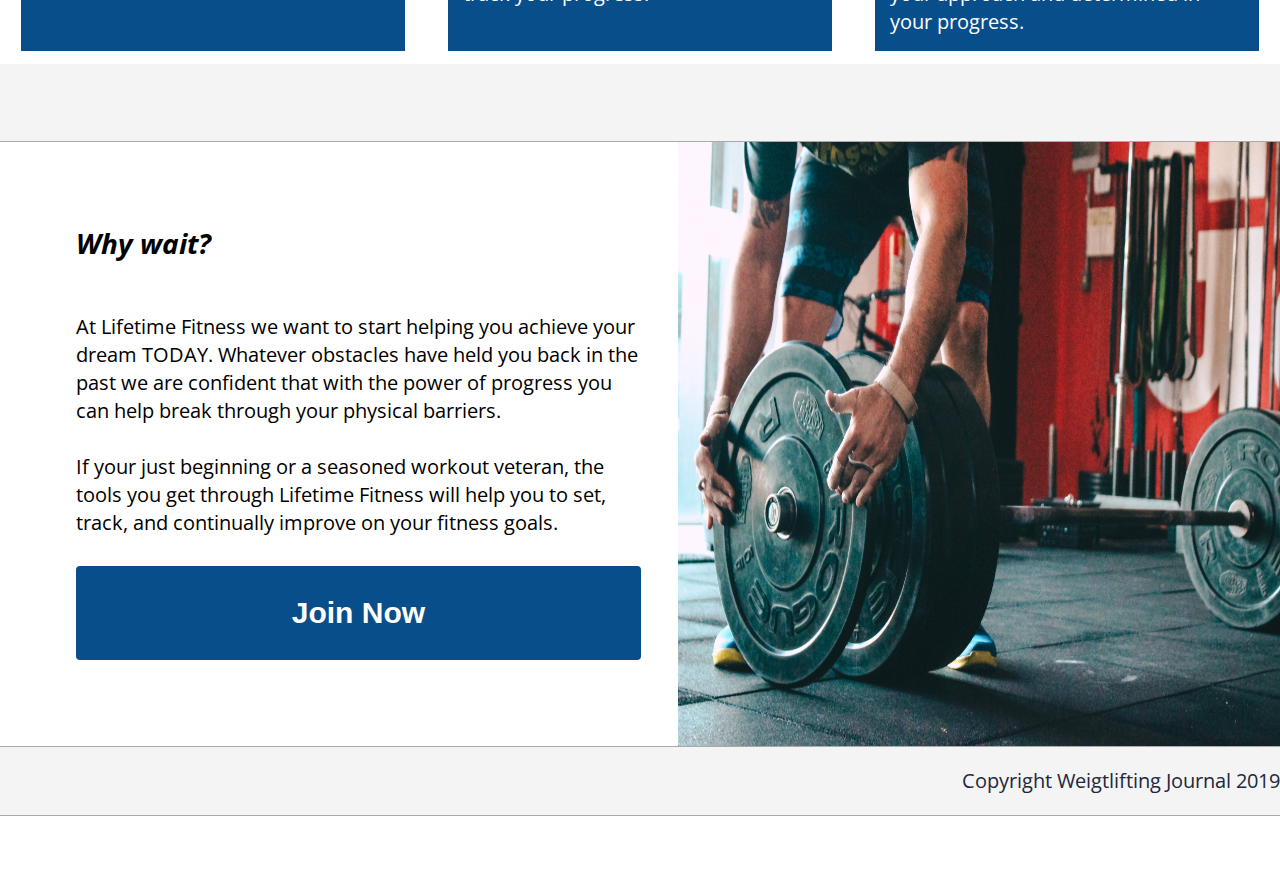
==== commit cd3ed467: "inor gramatical changes" ====
--- a/index.html
+++ b/index.html
@@ -45,7 +45,7 @@
       
         <p class = "quote">Without continual growth and progress, such words as improvement, achievement, and success have no meaning. <br> -Benjamin Franklin.</p>
         
-        <p> At Lifetime Fitness we believe that the power of consistent progression is one of the most valuable and important tools to achieve any goal. Though measured progress and consistent action you can change your goals change from dreams to the inevitable. Our app is designed to help you make the most of your workouts and become the best you can be. </p>
+        <p> At Lifetime Fitness we believe that the power of consistent progression is one of the most valuable and important tools to achieve any goal. Through measured progress and consistent action you can change your goals change from dreams to the inevitable. Our app is designed to help you make the most of your workouts and become the best you can be. </p>
 
       </div>
 
@@ -63,7 +63,7 @@
         <div class = "middle_point_text">
           <p class = "quote">If you are the kind of person who is waiting for the 'right' thing to happen, you might wait for a long time. It's like waiting for all the traffic lights to be green for five miles before starting the trip. <br> -Robert Kiyosaki</p>
 
-          <p>Your first time at the Gym can be intimidating but never fear we are here to help! though the use of our workout selector you can walk in with the confidence of knowing which workouts you are going to do before you even step in the door. Additionally our exersize selector will assist you in choosing the right workout for you to make sure you hit all the muscle groups you wanted to focus on.</p>
+          <p>Your first time at the Gym can be intimidating but never fear we are here to help! Using our workout selector you can walk in to they gym with confidence, knowing which workouts you are going to do before you even step in the door. Additionally our exersize selector will assist you in choosing the right workout for you to make sure you hit all the muscle groups you wanted to focus on.</p>
         </div>
       </div>
 
@@ -91,7 +91,7 @@
             <div class = "middle_point_text">
               <p class = "quote">What you get by achieving your goals is not as important as what you become by achieving your goals.<br>-Zig Ziglar</p>
 
-              <p>Being fit is both an achievement and a lifestyle. There is no end. Thats why our app never stops giving either. As you evolve and grow to take on new challanges up your measurables and keep pushing the limits of what you can accomplish! When you need to switch up your routine keep things fresh by deleting you old list and starting all over again! We want to help you to be flexible in your approach and determined in your progress.</p>
+              <p>Being fit is both an achievement and a lifestyle. There is no end. Thats why our app never stops giving either. As you evolve and grow to take on new challanges you can up your measurables and keep pushing the limits of what you can accomplish! When you need to switch up your routine keep things fresh by deleting you old list and starting all over again! We want to help you to be flexible in your approach and determined in your progress.</p>
             </div>
           </div>
     </section>
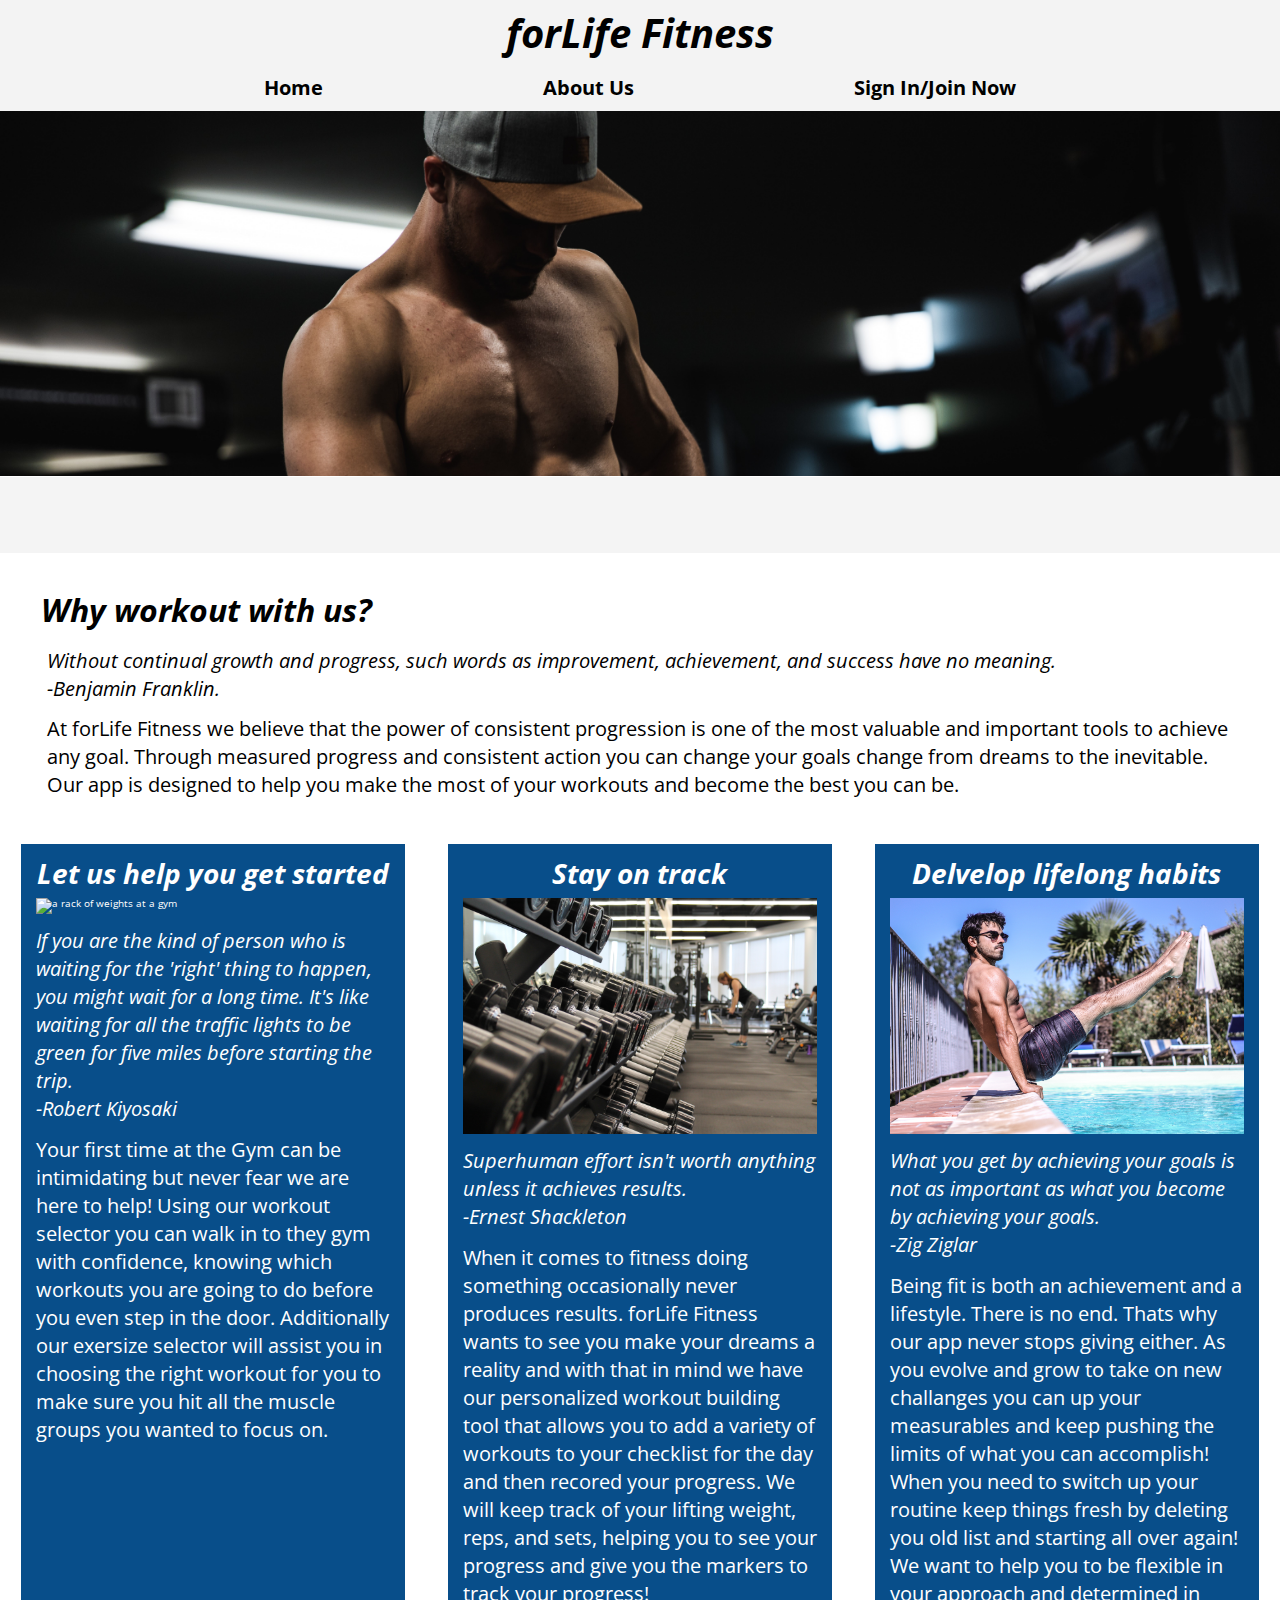
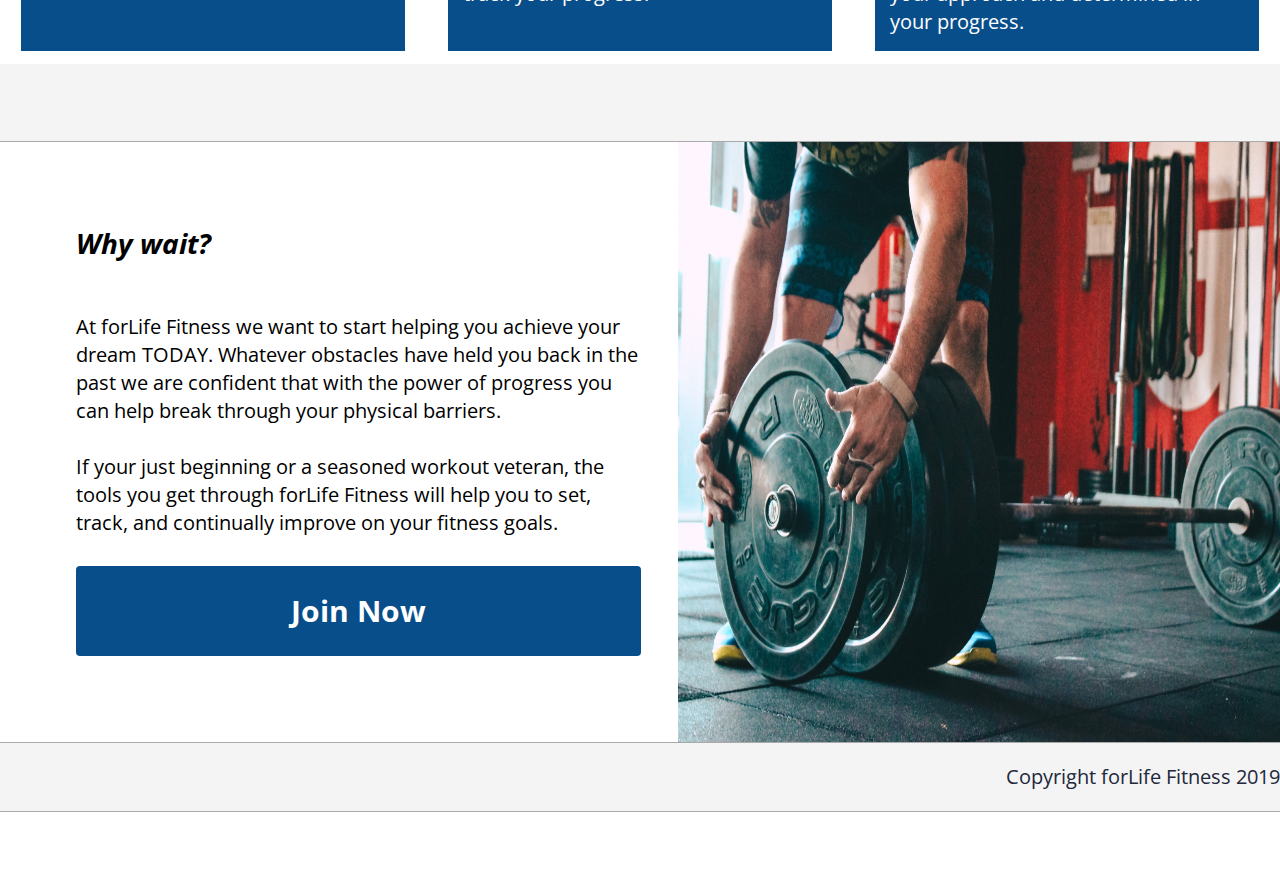
==== commit 3025eb33: "Merge pull request #5 from bw-weight-lifting-journal/brandon-harris" ====
--- a/index.html
+++ b/index.html
@@ -6,7 +6,7 @@
 
   <meta name="viewport" content="width=device-width, initial-scale=1">
 
-  <title>Weigtlifting Journal Marketing Page</title>
+  <title>forLife Fitness</title>
 
   <link href="css/index.css" rel="stylesheet">
 
@@ -20,12 +20,12 @@
 
  <section class = top>
     <div class =title> 
-      <h1>Life Fitness</h1>
+      <h1>forLife Fitness</h1>
     </div>
     <nav>
         <a href = "index.html" class = "toolbar">Home</a>
         <a href = "about_us.html" class = "toolbar">About Us</a>
-        <a href = "#" class = "toolbar">Sign In/Join Now</a>
+        <a href = "https://forlife-fitness.netlify.com/" class = "toolbar">Sign In/Join Now</a>
     </nav>
   </section>
 
@@ -45,7 +45,7 @@
       
         <p class = "quote">Without continual growth and progress, such words as improvement, achievement, and success have no meaning. <br> -Benjamin Franklin.</p>
         
-        <p> At Lifetime Fitness we believe that the power of consistent progression is one of the most valuable and important tools to achieve any goal. Through measured progress and consistent action you can change your goals change from dreams to the inevitable. Our app is designed to help you make the most of your workouts and become the best you can be. </p>
+        <p> At forLife Fitness we believe that the power of consistent progression is one of the most valuable and important tools to achieve any goal. Through measured progress and consistent action you can change your goals change from dreams to the inevitable. Our app is designed to help you make the most of your workouts and become the best you can be. </p>
 
       </div>
 
@@ -77,7 +77,7 @@
           <div class = "middle_point_text">
             <p class = "quote">Superhuman effort isn't worth anything unless it achieves results. <br> -Ernest Shackleton</p>
           
-            <p>When it comes to fitness doing something occasionally never produces results. Lifetime Fitness wants to see you make your dreams a reality and with that in mind we have our personalized workout building tool that allows you to add a variety of workouts to your checklist for the day and then recored your progress. We will keep track of your lifting weight, reps, and sets, helping you to see your progress and give you the markers to track your progress!</p>
+            <p>When it comes to fitness doing something occasionally never produces results. forLife Fitness wants to see you make your dreams a reality and with that in mind we have our personalized workout building tool that allows you to add a variety of workouts to your checklist for the day and then recored your progress. We will keep track of your lifting weight, reps, and sets, helping you to see your progress and give you the markers to track your progress!</p>
           </div>
         </div>
 
@@ -103,14 +103,14 @@
       <div class="final_point-text">
         <h3>Why wait?</h3>
 
-        <p>At Lifetime Fitness we want to start helping you achieve your dream TODAY. Whatever obstacles have held you back in the past we are confident that with the power of progress you can help break through your physical barriers. 
+        <p>At forLife Fitness we want to start helping you achieve your dream TODAY. Whatever obstacles have held you back in the past we are confident that with the power of progress you can help break through your physical barriers. 
         </p>
       
-        <p> If your just beginning or a seasoned workout veteran, the tools you get through Lifetime Fitness will help you to set, track, and continually improve on your fitness goals.</p>
+        <p> If your just beginning or a seasoned workout veteran, the tools you get through forLife Fitness will help you to set, track, and continually improve on your fitness goals.</p>
       
         <div class="btn">
-            <button type="button" href = "index.html" class = "button">Join Now</button>
-            <button type="button" href = "index.html" class = "button2">Join Now</button>
+            <a type ="button" href = "https://forlife-fitness.netlify.com/" class = "button">Join Now</a>
+            <a type ="button" href = "https://forlife-fitness.netlify.com/" class = "button2">Join Now</a>
         </div>
       </div>
       <div class = "image_class">
@@ -120,7 +120,7 @@
     </section>
 
     <footer>
-      <p>Copyright Weigtlifting Journal 2019</p>
+      <p>Copyright forLife Fitness 2019</p>
     </footer>
 
   </div>
